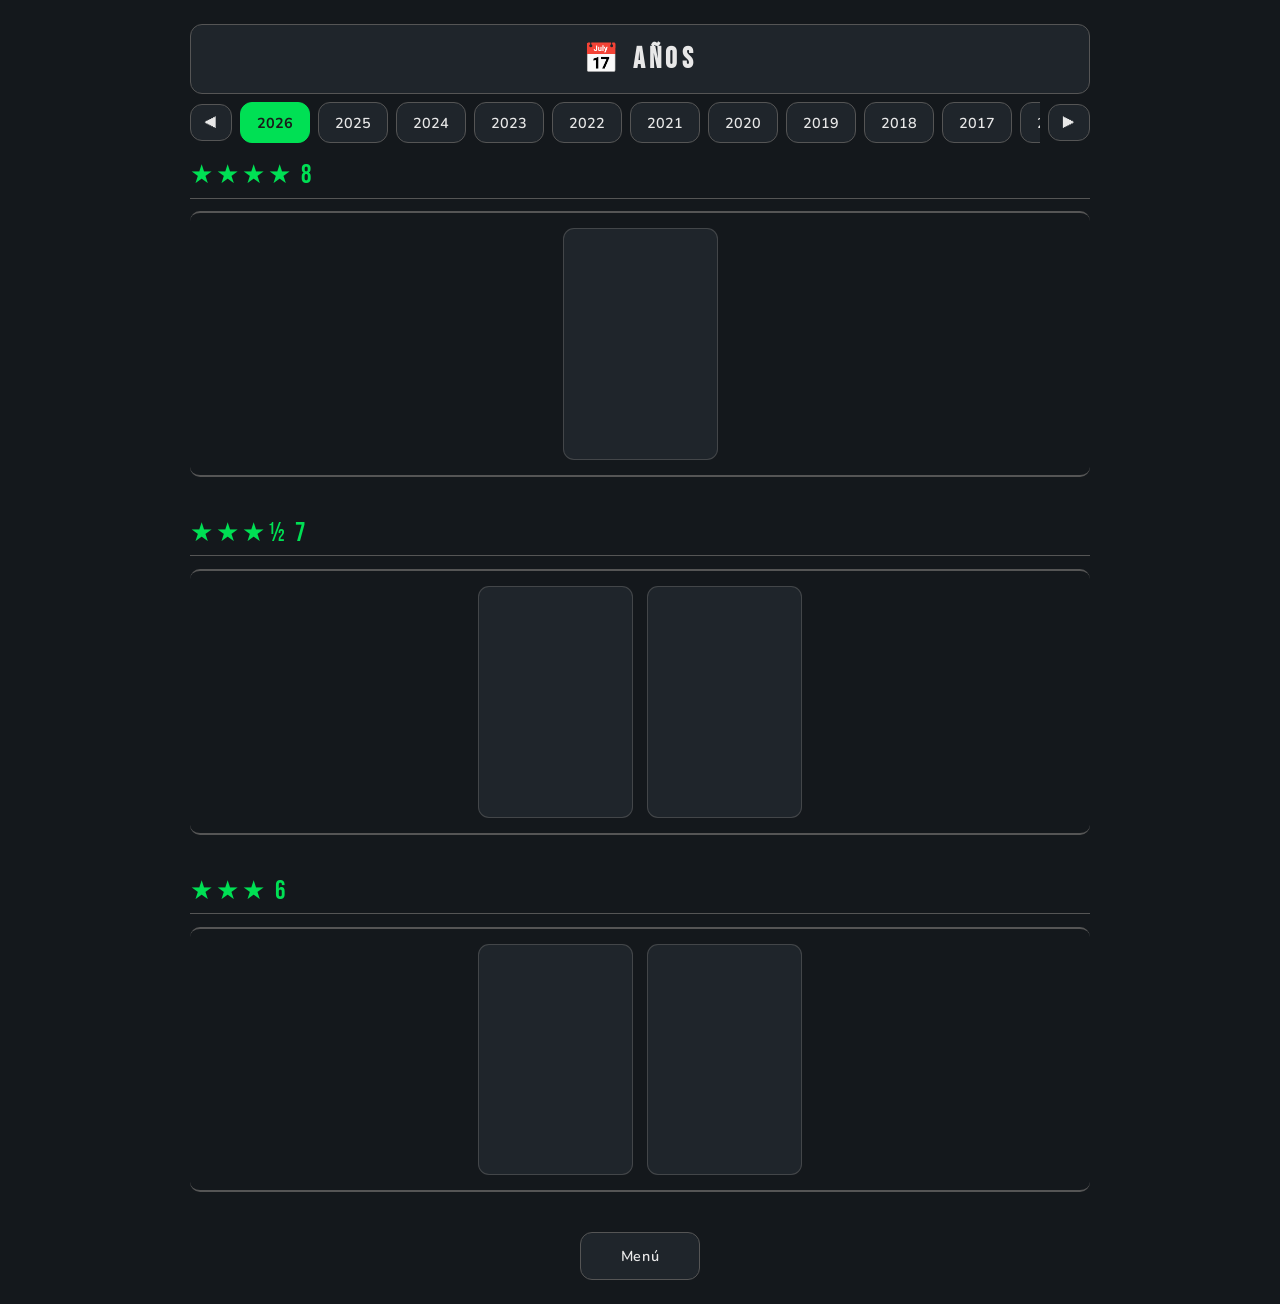
==== anios.html @ 17e3a2d1 "Add files via upload" ====
<!DOCTYPE html>
<html lang="es">
<head>
    <meta charset="UTF-8">
    <meta name="viewport" content="width=device-width, initial-scale=1.0">
    <title>Años | Serser</title>
    <link rel="stylesheet" href="css/estilos.css">
</head>
<body>
    <div class="btn-titulo"><a href="index.html">📅 Años</a></div>

    <div class="barra-nav-container">
        <button class="scroll-btn left">&#11207;</button>
        <div id="barra" class="barra-nav-scroll"></div>
        <button class="scroll-btn right">&#11208;</button>
    </div>

    <div id="bloques"></div>

    <div class="btn-volver"><a href="index.html">Menú</a></div>

    <div id="modal" class="modal">
        <div class="modal-content">
            <img id="modal-img" alt="">
        </div>
    </div>

    <script src="js/posters.js"></script>
    <script>
        const ANIO_INICIO  = 1980;
        const ANIO_FIN     = 2026;
        const DEFAULT_ANIO = 2026;

        function decadaDe(anio) { return String(Math.floor(anio / 10) * 10); }

        function getAnio() {
            const p = parseInt(new URLSearchParams(window.location.search).get('a'));
            return (p >= ANIO_INICIO && p <= ANIO_FIN) ? p : DEFAULT_ANIO;
        }

        function construirBarra(activo) {
            const barra = document.getElementById('barra');
            barra.innerHTML = '';
            for (let a = ANIO_FIN; a >= ANIO_INICIO; a--) {
                const btn = document.createElement('button');
                btn.textContent = a;
                if (a === activo) btn.classList.add('activo');
                btn.addEventListener('click', () => {
                    history.pushState(null, '', `?a=${a}`);
                    cargarAnio(a);
                    barra.querySelectorAll('button').forEach(b => b.classList.remove('activo'));
                    btn.classList.add('activo');
                    btn.scrollIntoView({ behavior: 'smooth', block: 'nearest', inline: 'center' });
                });
                barra.appendChild(btn);
            }
            setTimeout(() => {
                barra.querySelector('button.activo')
                    ?.scrollIntoView({ behavior: 'instant', block: 'nearest', inline: 'center' });
            }, 0);
        }

        async function cargarAnio(anio) {
            const decada = decadaDe(anio);
            try {
                const res  = await fetch(`json/${decada}.json`);
                const data = await res.json();
                const del_anio = data.filter(s => s.anyo === anio && s.punt >= 5);

                const BLOQUES_DEF = [
                    { punt: 10, titulo: '★★★★★  10' },
                    { punt: 9,  titulo: '★★★★½   9' },
                    { punt: 8,  titulo: '★★★★    8' },
                    { punt: 7,  titulo: '★★★½    7' },
                    { punt: 6,  titulo: '★★★     6' },
                    { punt: 5,  titulo: '★★½     5' },
                ];

                renderBloques(
                    BLOQUES_DEF
                        .map(b => ({ titulo: b.titulo, lista: del_anio.filter(s => s.punt === b.punt) }))
                        .filter(b => b.lista.length > 0),
                    'bloques'
                );

                let dataBajas = [];
                try {
                    const resB = await fetch(`json_bajas/${decada}.json`);
                    dataBajas = await resB.json();
                } catch (e) { /* década sin json_bajas */ }
                const del_anio_bajas = dataBajas.filter(s => s.anyo === anio);

                const BLOQUES_BAJAS_DEF = [
                    { punt: 4, titulo: '★★    4' },
                    { punt: 3, titulo: '★½    3' },
                    { punt: 2, titulo: '★     2' },
                    { punt: 1, titulo: '½     1' },
                ];

                renderBloquesTexto(
                    BLOQUES_BAJAS_DEF
                        .map(b => ({ titulo: b.titulo, lista: del_anio_bajas.filter(s => s.punt === b.punt) }))
                        .filter(b => b.lista.length > 0),
                    'bloques',
                    true
                );
            } catch(e) {
                document.getElementById('bloques').innerHTML =
                    '<p class="vacio">No se pudieron cargar las series.</p>';
            }
        }

        const anioActual = getAnio();
        construirBarra(anioActual);
        cargarAnio(anioActual);
    </script>
</body>
</html>
---- css/estilos.css ----
@import url('https://fonts.googleapis.com/css2?family=Bebas+Neue&family=Nunito:wght@300;400;600&display=swap');

:root {
    --bg:         #14181C;
    --bg-card:    #1f252b;
    --bg-hover:   #2b353e;
    --accent:     #00E054;
    --accent-h:   #2bdf70;
    --text:       #e8e8e8;
    --text-muted: #aaaaaa;
    --border:     #555555;
    --radius:     12px;
    --tr:         all 0.2s ease;
}

* { margin: 0; padding: 0; box-sizing: border-box; }

body {
    background-color: var(--bg);
    font-family: 'Nunito', 'Trebuchet MS', sans-serif;
    color: var(--text);
    min-height: 100vh;
}

/* ── LOGO ─────────────────────────────── */
.logo {
    width: 140px; height: 140px; border-radius: 50%;
    margin: 2.5rem auto 1rem; display: block;
    border: 3px solid var(--accent);
    box-shadow: 0 0 20px rgba(192,160,96,.3);
}

/* ── TÍTULO SITIO ─────────────────────── */
h1.site-title {
    font-family: 'Bebas Neue', sans-serif;
    font-size: 3rem; text-align: center;
    letter-spacing: .3em; color: var(--accent);
    text-shadow: 0 2px 10px rgba(192,160,96,.3);
    margin-bottom: .5rem;
}

/* ── MENÚ PRINCIPAL ───────────────────── */
.menu-wrap {
    width: 640px; max-width: 92%;
    margin: 1.5rem auto 2.5rem;
    display: flex; flex-direction: column; gap: 1.8rem;
}
.menu-seccion-titulo {
    font-family: 'Bebas Neue', sans-serif;
    font-size: 1.3rem; letter-spacing: .18em;
    color: var(--text-muted);
    margin-bottom: .7rem;
    padding-bottom: .4rem;
    border-bottom: 1px solid var(--border);
}
.menu-grid {
    display: grid;
    grid-template-columns: repeat(auto-fit, minmax(135px, 1fr));
    gap: .9rem;
}
.menu-card {
    display: flex; flex-direction: column; align-items: center; justify-content: center;
    gap: .4rem;
    background: var(--bg-card);
    border: 1px solid var(--border);
    border-radius: var(--radius);
    padding: 1.5rem 1rem;
    text-decoration: none;
    color: var(--text);
    font-weight: 700; font-size: .95rem; letter-spacing: .03em;
    text-align: center;
    transition: var(--tr);
}
.menu-card .menu-icono { font-size: 1.7rem; }
.menu-card:hover {
    background: var(--bg-hover); color: var(--accent);
    border-color: var(--accent); scale: .97;
}
@media (max-width: 640px) {
    .menu-card { padding: 1.2rem .8rem; font-size: .85rem; }
}

/* ── BOTONES MENÚ (legado, aún usado por otras páginas) ── */
.btn-menu { width: 50%; margin: 1rem auto; }

a {
    display: block; width: 100%; text-align: center;
    color: var(--text); background: var(--bg-card);
    text-decoration: none; padding: 2.5rem 2rem;
    border-radius: var(--radius); font-size: 1.1rem;
    font-weight: 600; letter-spacing: .05em;
    transition: var(--tr); border: 1px solid var(--border);
}
a:hover {
    background: var(--bg-hover); color: var(--accent);
    border-color: var(--accent); scale: .97;
}

/* ── BOTÓN TÍTULO ─────────────────────── */
.btn-titulo { width: 900px; max-width: 90%; margin: 1.5rem auto .5rem; }
.btn-titulo a {
    padding: 1rem 1.5rem;
    font-family: 'Bebas Neue', sans-serif;
    font-size: 1.8rem; letter-spacing: .15em;
}

/* ── BOTÓN VOLVER ─────────────────────── */
.btn-volver { width: 120px; margin: 1.5rem auto; }
.btn-volver a { padding: .8rem; font-size: .9rem; }

/* ── BARRA NAVEGACIÓN (décadas / años) ── */
.barra-nav-container {
    width: 900px; max-width: 90%;
    margin: .5rem auto 1rem;
    display: flex; align-items: center; gap: 8px; overflow: hidden;
}
.barra-nav-scroll {
    display: flex; gap: 8px;
    overflow-x: auto; scrollbar-width: none; flex: 1;
}
.barra-nav-scroll::-webkit-scrollbar { display: none; }
.barra-nav-scroll button {
    padding: .6rem 1rem; font-size: .9rem;
    white-space: nowrap; flex-shrink: 0;
    background: var(--bg-card); color: var(--text);
    border: 1px solid var(--border); border-radius: var(--radius);
    cursor: pointer; font-family: 'Nunito', sans-serif;
    font-weight: 600; transition: var(--tr);
}
.barra-nav-scroll button:hover {
    background: var(--bg-hover); color: var(--accent); border-color: var(--accent);
}
.barra-nav-scroll button.activo {
    background: var(--accent); color: #1a1a1a;
    border-color: var(--accent); font-weight: 700;
}
.scroll-btn {
    background: var(--bg-card); color: var(--text);
    border: 1px solid var(--border); padding: .6rem .8rem;
    border-radius: var(--radius); cursor: pointer;
    transition: var(--tr); font-size: .9rem; flex-shrink: 0;
}
.scroll-btn:hover { background: var(--bg-hover); color: var(--accent); border-color: var(--accent); }

/* ── GRID DE PÓSTERS ──────────────────── */
.posters {
    width: 900px; max-width: 100%;
    margin: 0 auto 1rem;
    display: flex; flex-wrap: wrap;
    justify-content: center; gap: 1rem;
    border-top: 2px solid var(--border);
    border-bottom: 2px solid var(--border);
    padding: 1rem 0; border-radius: 10px;
    min-height: 120px;
}
.poster-wrap {
    width: 17%; position: relative; cursor: pointer;
    border-radius: 10px; overflow: hidden;
    aspect-ratio: 2/3;
    box-shadow: 0 0 0 1px rgba(255,255,255,.20);
    transition: var(--tr);
    background: var(--bg-card);
}
.poster-wrap:hover { box-shadow: 0 0 0 2px var(--accent); }
.poster-skeleton {
    position: absolute; inset: 0;
    background: linear-gradient(90deg, var(--bg-card) 25%, var(--bg-hover) 50%, var(--bg-card) 75%);
    background-size: 200% 100%;
    animation: shimmer 1.4s infinite;
    border-radius: 10px;
}
@keyframes shimmer {
    0%   { background-position: 200% 0; }
    100% { background-position: -200% 0; }
}
.poster-wrap img {
    width: 100%; height: 100%; display: block;
    object-fit: cover; position: relative; z-index: 1;
}

/* ── POSTER EN PELICULA.HTML ─────────── */
.peli-poster {
    width: 240px; position: relative; cursor: pointer;
    border-radius: 10px; overflow: hidden;
    aspect-ratio: 2/3;
    box-shadow: 0 0 0 1px rgba(255,255,255,.20);
    transition: var(--tr);
    background: var(--bg-card);
    flex-shrink: 0;
    display: block;
}
.peli-poster:hover {
    box-shadow: 0 0 0 2px var(--accent);
}
.peli-poster img {
    width: 100%; height: 100%; display: block;
    object-fit: cover; position: relative; z-index: 1;
}
.peli-top {
    width: 900px; max-width: 90%;
    margin: 1rem auto 1rem;
    display: flex;
    flex-direction: row;
    gap: 1.2rem;
    align-items: center;
    justify-content: center;
}

.wal-titulo {
    width: 900px; max-width: 90%;
    margin: 2rem auto .8rem;
    font-family: 'Bebas Neue', sans-serif;
    font-size: 1.6rem; letter-spacing: .12em;
    color: var(--accent);
    padding-bottom: .4rem;
    border-bottom: 1px solid var(--border);
}

/* ── GRID DE POSTERS ALTERNATIVOS (pelicula.html) ── */
.posters-alt {
    width: 900px; max-width: 90%;
    margin: 2rem auto 1rem;
}
.posters-alt-titulo {
    font-family: 'Bebas Neue', sans-serif;
    font-size: 1.6rem; letter-spacing: .12em;
    color: var(--accent);
    margin-bottom: .8rem;
    padding-bottom: .4rem;
    border-bottom: 1px solid var(--border);
    width: 100%;
}
.posters-alt .posters { width: 100%; }
.posters-alt .poster-wrap { width: 30%; }
@media (max-width: 768px) {
    .posters-alt .poster-wrap { width: 30%; }
}

/* ── TARJETAS DE TEXTO (series sin poster, punt 1-4) ── */
.tarjetas-texto {
    width: 900px; max-width: 100%;
    margin: 0 auto 1rem;
    display: grid;
    grid-template-columns: 1fr 1fr;
    gap: .8rem;
    border-top: 2px solid var(--border);
    border-bottom: 2px solid var(--border);
    padding: 1rem 0;
    border-radius: 10px;
}
.tarjeta-texto {
    background: var(--bg-card);
    border: 1px solid var(--border);
    border-radius: 10px;
    padding: 1rem 1.1rem;
    cursor: pointer;
    transition: var(--tr);
    display: flex;
    flex-direction: column;
    justify-content: center;
    gap: .25rem;
    min-height: 70px;
}
.tarjeta-texto:hover {
    box-shadow: 0 0 0 2px var(--accent);
    background: var(--bg-hover);
}
.tarjeta-texto .tt-tit {
    font-weight: 700;
    font-size: .95rem;
    line-height: 1.25;
}
.tarjeta-texto .tt-anyo {
    font-size: .78rem;
    color: var(--text-muted);
}
@media (max-width: 768px) {
    .tarjetas-texto { width: 90%; }
    .tarjeta-texto { padding: .8rem .9rem; min-height: 60px; }
    .tarjeta-texto .tt-tit { font-size: .88rem; }
}

/* ── MENSAJE VACÍO ────────────────────── */
.vacio {
    width: 100%; text-align: center;
    padding: 3rem; color: var(--text-muted); font-size: .95rem;
    align-self: center;
}

/* ── BLOQUES ──────────────────────────── */
.bloque {
    width: 900px; max-width: 90%;
    margin: 0 auto 2.5rem;
}
.bloque-titulo {
    font-family: 'Bebas Neue', sans-serif;
    font-size: 1.6rem; letter-spacing: .12em;
    color: var(--accent);
    margin-bottom: .8rem;
    padding-bottom: .4rem;
    border-bottom: 1px solid var(--border);
    width: 100%;
}
.bloque .posters {
    width: 100%;
    margin: 0;
}

/* ── BARRA DÉCADAS (secundaria) ───────── */
.barra-decadas-wrap {
    width: 900px; max-width: 90%;
    margin: 0 auto .6rem;
    display: flex; gap: .4rem; flex-wrap: wrap;
}
.barra-decadas-wrap button {
    background: var(--bg-card); border: 1px solid var(--border);
    color: var(--text-muted); border-radius: 8px;
    padding: .35rem .8rem; font-size: .82rem;
    font-family: 'Nunito', sans-serif; font-weight: 700;
    cursor: pointer; transition: var(--tr);
}
.barra-decadas-wrap button:hover { border-color: var(--accent); color: var(--text); }
.barra-decadas-wrap button.activo { border-color: var(--accent); color: var(--accent); background: rgba(0,224,84,.08); }

/* ── MODAL ────────────────────────────── */
.modal {
    display: none; position: fixed; inset: 0;
    background: rgba(0,0,0,.88);
    justify-content: center; align-items: center; z-index: 1000;
}
.modal-content { text-align: center; position: relative; max-width: 90vw; }
.modal-content > #modal-img {
    max-width: 85vw; max-height: 80vh;
    animation: zoomIn .3s ease; touch-action: pan-y;
    border-radius: var(--radius);
    box-shadow: 0 0 0 2px rgb(45, 45, 45);
    cursor: pointer;
    display: block;
}
.modal-nav { display: none !important; }

/* ── DOTS ─────────────────────────────── */
/* .dots { display: flex; justify-content: center; gap: 6px; margin-top: .6rem; }
.dot {
    width: 6px; height: 6px; border-radius: 50%;
    background: var(--border); transition: var(--tr); cursor: pointer;
}
.dot.active { background: var(--accent); width: 18px; border-radius: 3px; } */

/* ── ANIMACIONES ──────────────────────── */
@keyframes zoomIn { from { transform: scale(.88); opacity: 0; } to { transform: scale(1); opacity: 1; } }
@keyframes slideR { from { opacity: .4; transform: translateX(1.2rem); } to { opacity: 1; transform: translateX(0); } }
@keyframes slideL { from { opacity: .4; transform: translateX(-1.2rem); } to { opacity: 1; transform: translateX(0); } }

/* ── RESPONSIVE ───────────────────────── */
@media (max-width: 768px) {
    .btn-menu { width: 80%; }
    .btn-titulo, .barra-nav-container, .posters { width: 90%; }
    .btn-volver { width: 30%; }
    .poster-wrap { width: 30%; }
    .peli-top { flex-direction: column; align-items: center; width: 90%; }
    .peli-poster { width: 55vw; }

    .modal-content { display: flex; flex-direction: column; align-items: center; }
    .modal-content > #modal-img { max-width: 88vw; max-height: 72vh; }

    /* Wals en columna */
    .wal-grid { grid-template-columns: 1fr !important; width: 90% !important; }

    /* Modal wal: botones abajo */
    .wal-modal-nav { position: static; transform: none; margin-top: .8rem;
        display: flex; justify-content: center; gap: 2rem; }
    .wal-modal-inner { display: flex; flex-direction: column; align-items: center; }
}
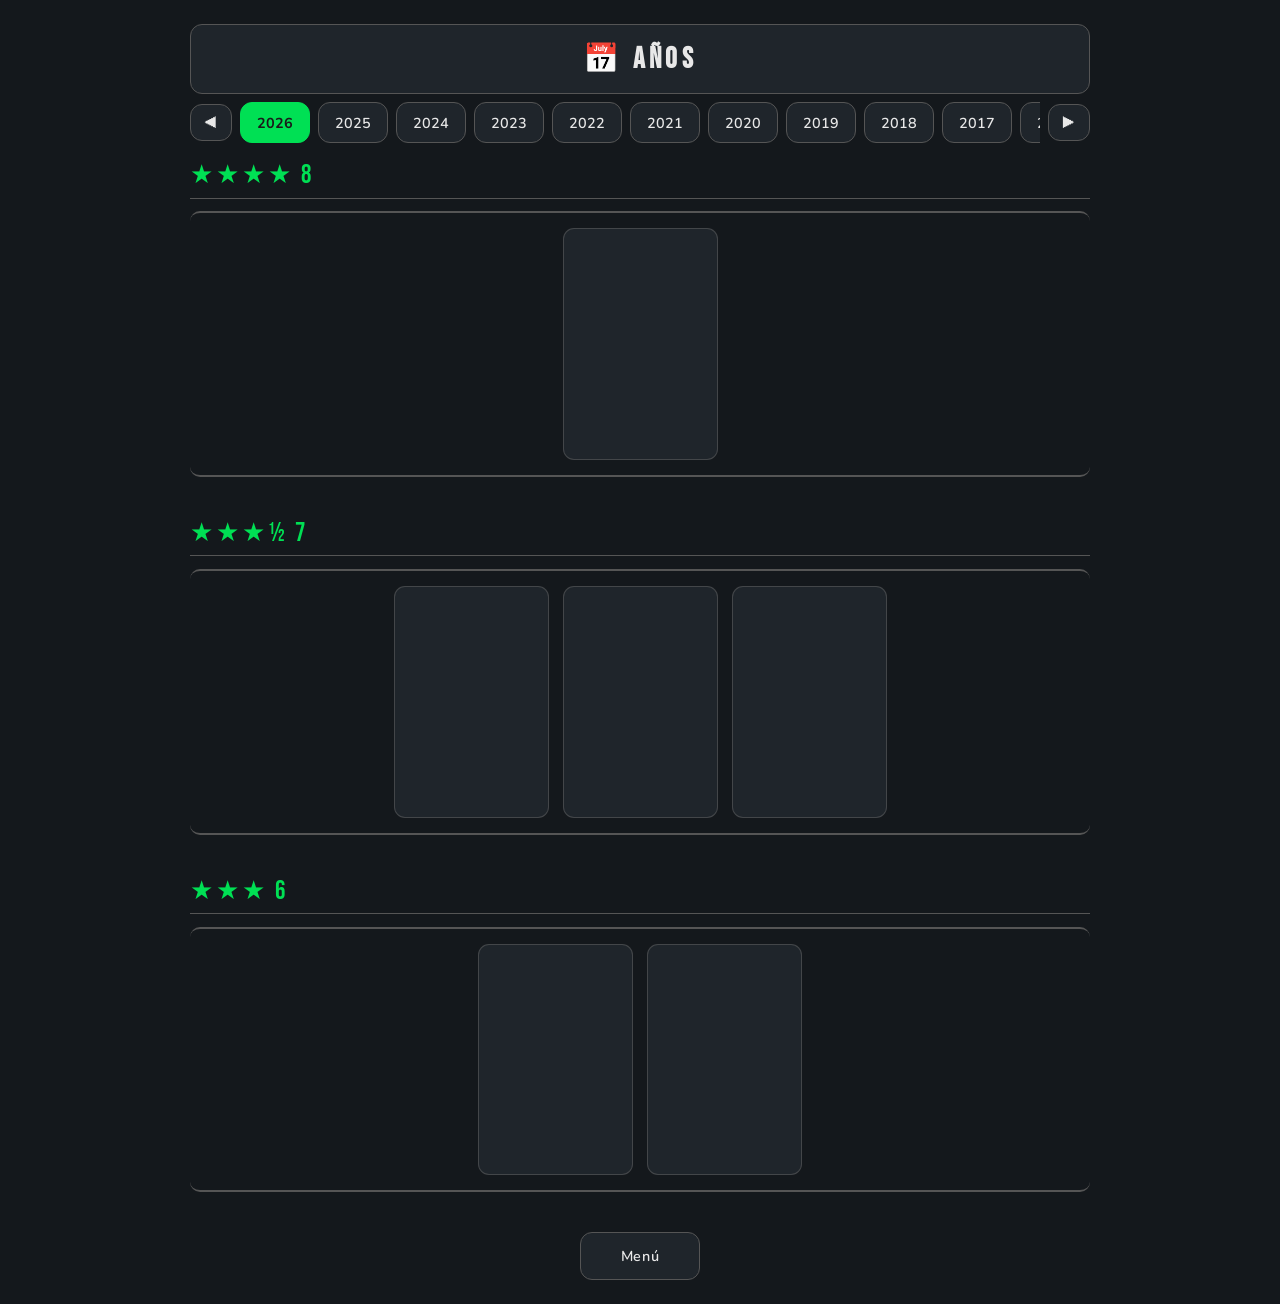
==== commit b2a847d4: "Add files via upload" ====
--- a/anios.html
+++ b/anios.html
@@ -114,5 +114,17 @@
         construirBarra(anioActual);
         cargarAnio(anioActual);
     </script>
+    <script>
+        /* ── Transición suave entre páginas ── */
+        document.addEventListener('click', e => {
+            const a = e.target.closest('a[href]');
+            if (!a) return;
+            const href = a.getAttribute('href');
+            if (!href || href.startsWith('#') || href.startsWith('http') || a.target === '_blank') return;
+            e.preventDefault();
+            document.body.classList.add('fade-out');
+            setTimeout(() => { window.location.href = href; }, 180);
+        });
+    </script>
 </body>
 </html>
--- a/css/estilos.css
+++ b/css/estilos.css
@@ -20,7 +20,13 @@
     font-family: 'Nunito', 'Trebuchet MS', sans-serif;
     color: var(--text);
     min-height: 100vh;
-}
+    animation: pageFadeIn .3s ease;
+}
+
+/* ── TRANSICIÓN SUAVE ENTRE PÁGINAS ───── */
+body.fade-out { animation: pageFadeOut .18s ease forwards; }
+@keyframes pageFadeIn  { from { opacity: 0; } to { opacity: 1; } }
+@keyframes pageFadeOut { from { opacity: 1; } to { opacity: 0; } }
 
 /* ── LOGO ─────────────────────────────── */
 .logo {
@@ -78,6 +84,25 @@
 }
 @media (max-width: 640px) {
     .menu-card { padding: 1.2rem .8rem; font-size: .85rem; }
+}
+
+/* ── BOTÓN ANCHO (ej. Stats, debajo de Jugar) ── */
+.menu-card-full {
+    display: flex; flex-direction: row; align-items: center; justify-content: center;
+    gap: .6rem;
+    background: var(--bg-card);
+    border: 1px solid var(--border);
+    border-radius: var(--radius);
+    padding: 1.1rem 1rem;
+    text-decoration: none;
+    color: var(--text);
+    font-weight: 700; font-size: 1rem; letter-spacing: .03em;
+    transition: var(--tr);
+}
+.menu-card-full .menu-icono { font-size: 1.4rem; }
+.menu-card-full:hover {
+    background: var(--bg-hover); color: var(--accent);
+    border-color: var(--accent); scale: .99;
 }
 
 /* ── BOTONES MENÚ (legado, aún usado por otras páginas) ── */
